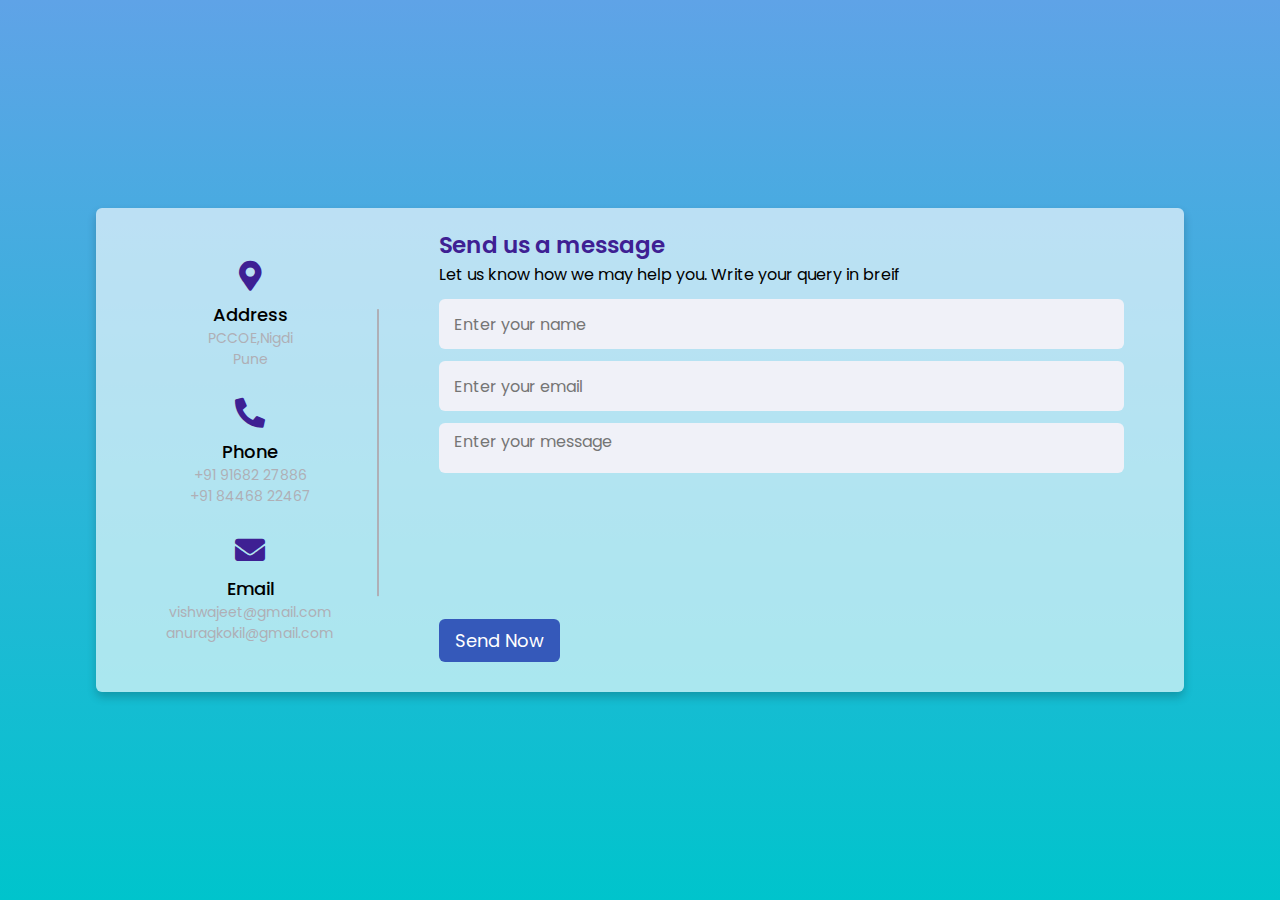
==== contact.html @ b234c99f "files uploaded" ====
<!DOCTYPE html>
<!-- Created By CodingLab - www.codinglabweb.com -->
<html lang="en" dir="ltr">
  <head>
    <meta charset="UTF-8">
    <title> Responsive Contact Us Form  | CodingLab </title>
    <link rel="stylesheet" href="contactstyle.css">
    <!-- Fontawesome CDN Link -->
    <link rel="stylesheet" href="https://cdnjs.cloudflare.com/ajax/libs/font-awesome/5.15.2/css/all.min.css"/>
     <meta name="viewport" content="width=device-width, initial-scale=1.0">
   </head>
<body>
  <div class="container">
    <div class="content">
      <div class="left-side">
        <div class="address details">
          <i class="fas fa-map-marker-alt"></i>
          <div class="topic">Address</div>
          <div class="text-one">PCCOE,Nigdi</div>
          <div class="text-two">Pune</div>
        </div>
        <div class="phone details">
          <i class="fas fa-phone-alt"></i>
          <div class="topic">Phone</div>
          <div class="text-one">+91 91682 27886</div>
          <div class="text-two">+91 84468 22467</div>
        </div>
        <div class="email details">
          <i class="fas fa-envelope"></i>
          <div class="topic">Email</div>
          <div class="text-one">vishwajeet@gmail.com</div>
          <div class="text-two">anuragkokil@gmail.com</div>
        </div>
      </div>
      <div class="right-side">
        <div class="topic-text">Send us a message</div>
        <p>Let us know how we may help you. Write your query in breif</p>
      <form action="#">
        <div class="input-box">
          <input type="text" placeholder="Enter your name">
        </div>
        <div class="input-box">
          <input type="text" placeholder="Enter your email">
        </div>
        
        <div class="input-box">
          <!-- <input type="textarea" placeholder="Enter your message"> -->
          <textarea name="message" cols="50" rows="10" placeholder="Enter your message"></textarea>
        </div>
        <div class="input-box message-box">
          
        </div>
        <div class="button">
          <input type="button" value="Send Now" >
        </div>
      </form>
    </div>
    </div>
  </div>
</body>
</html>
---- contactstyle.css ----
@import url('https://fonts.googleapis.com/css2?family=Poppins:wght@200;300;400;500;600;700&display=swap');
*{
  margin: 0;
  padding: 0;
  box-sizing: border-box;
  font-family: "Poppins" , sans-serif;
}
body{
  min-height: 100vh;
  width: 100%;
  background: #00c4cc;
  background-image: linear-gradient(0deg,#00c4cc 0%, #5fa3e7 100%);
  display: flex;
  align-items: center;
  justify-content: center;
}
.container{
  width: 85%;
  background: #ffffffa2;
  border-radius: 6px;
  padding: 20px 60px 30px 40px;
  box-shadow: 0 5px 10px rgba(0, 0, 0, 0.2);
}
.container .content{
  display: flex;
  align-items: center;
  justify-content: space-between;
}
.container .content .left-side{
  width: 25%;
  height: 100%;
  display: flex;
  flex-direction: column;
  align-items: center;
  justify-content: center;
  margin-top: 15px;
  position: relative;
}
.content .left-side::before{
  content: '';
  position: absolute;
  height: 70%;
  width: 2px;
  right: -15px;
  top: 50%;
  transform: translateY(-50%);
  background: #afafb6;
}
.content .left-side .details{
  margin: 14px;
  text-align: center;
}
.content .left-side .details i{
  font-size: 30px;
  color: #3e2093;
  margin-bottom: 10px;
}
.content .left-side .details .topic{
  font-size: 18px;
  font-weight: 500;
}
.content .left-side .details .text-one,
.content .left-side .details .text-two{
  font-size: 14px;
  color: #afafb6;
}
.container .content .right-side{
  width: 75%;
  margin-left: 75px;
}
.content .right-side .topic-text{
  font-size: 23px;
  font-weight: 600;
  color: #3e2093;
}
.right-side .input-box{
  height: 50px;
  width: 100%;
  margin: 12px 0;
}
.right-side .input-box input,
.right-side .input-box textarea{
  height: 100%;
  width: 100%;
  border: none;
  outline: none;
  font-size: 16px;
  background: #F0F1F8;
  border-radius: 6px;
  padding: 0 15px;
  resize: none;
}
.right-side .message-box{
  min-height: 110px;
}
.right-side .input-box textarea{
  padding-top: 6px;
}
.right-side .button{
  display: inline-block;
  margin-top: 12px;
}
.right-side .button input[type="button"]{
  color: #fff;
  font-size: 18px;
  outline: none;
  border: none;
  padding: 8px 16px;
  border-radius: 6px;
  background: #3559ba;
  cursor: pointer;
  transition: all 0.3s ease;
}
.button input[type="button"]:hover{
    display: flex;
    justify-content: center;
    align-items: center;
  background: #377dac;
}
@media (max-width: 950px) {
  .container{
    width: 90%;
    padding: 30px 40px 40px 35px ;
  }
  .container .content .right-side{
   width: 75%;
   margin-left: 55px;
}
}
@media (max-width: 820px) {
  .container{
    margin: 40px 0;
    height: 100%;
  }
  .container .content{
    flex-direction: column-reverse;
  }
 .container .content .left-side{
   width: 100%;
   flex-direction: row;
   margin-top: 40px;
   justify-content: center;
   flex-wrap: wrap;
 }
 .container .content .left-side::before{
   display: none;
 }
 .container .content .right-side{
   width: 100%;
   margin-left: 0;
 }
}
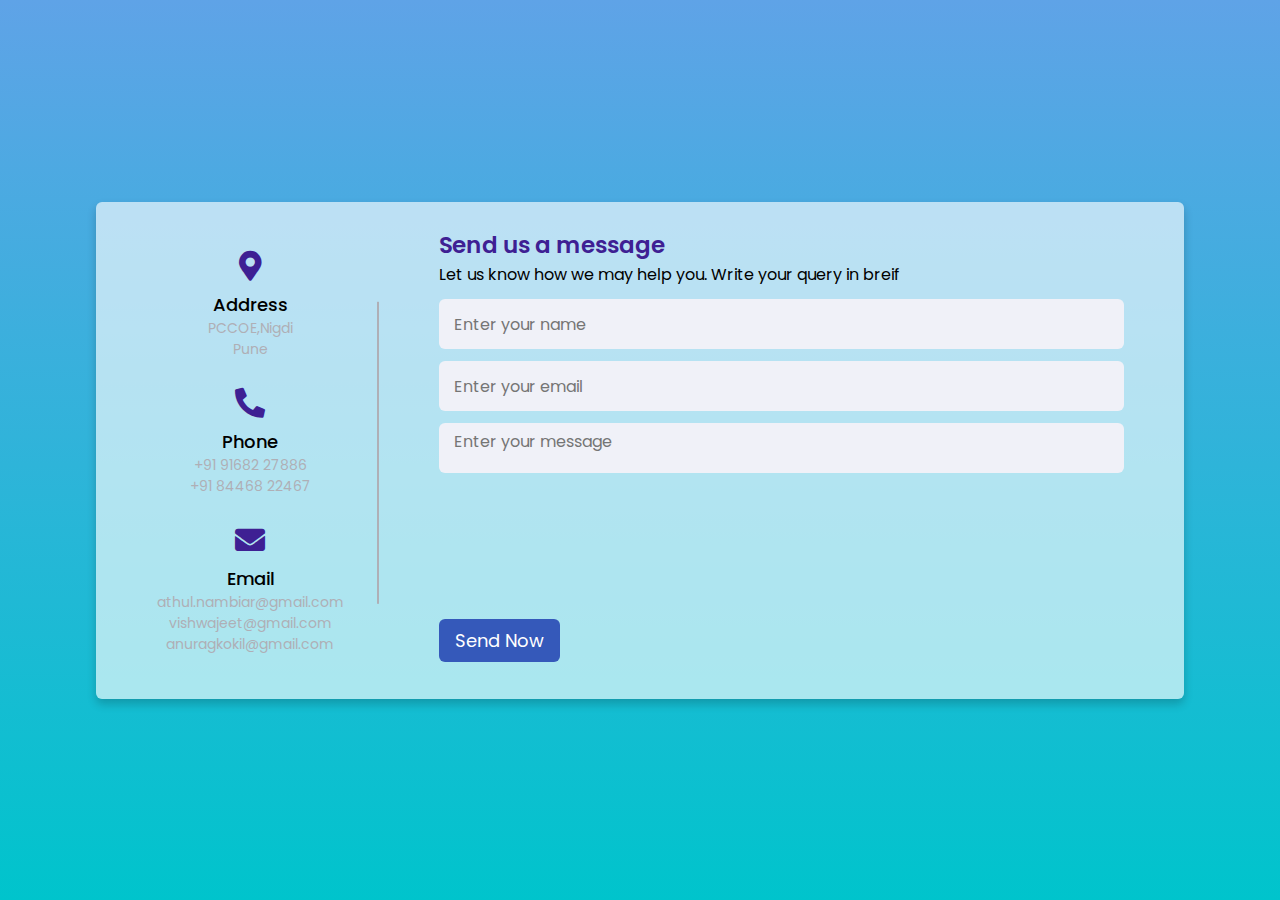
==== commit edff8ec8: "Update contact.html" ====
--- a/contact.html
+++ b/contact.html
@@ -3,7 +3,7 @@
 <html lang="en" dir="ltr">
   <head>
     <meta charset="UTF-8">
-    <title> Responsive Contact Us Form  | CodingLab </title>
+    <title>Contact Us</title>
     <link rel="stylesheet" href="contactstyle.css">
     <!-- Fontawesome CDN Link -->
     <link rel="stylesheet" href="https://cdnjs.cloudflare.com/ajax/libs/font-awesome/5.15.2/css/all.min.css"/>
@@ -28,6 +28,7 @@
         <div class="email details">
           <i class="fas fa-envelope"></i>
           <div class="topic">Email</div>
+          <div class="text-one">athul.nambiar@gmail.com</div>
           <div class="text-one">vishwajeet@gmail.com</div>
           <div class="text-two">anuragkokil@gmail.com</div>
         </div>
@@ -58,4 +59,4 @@
     </div>
   </div>
 </body>
-</html>+</html>
